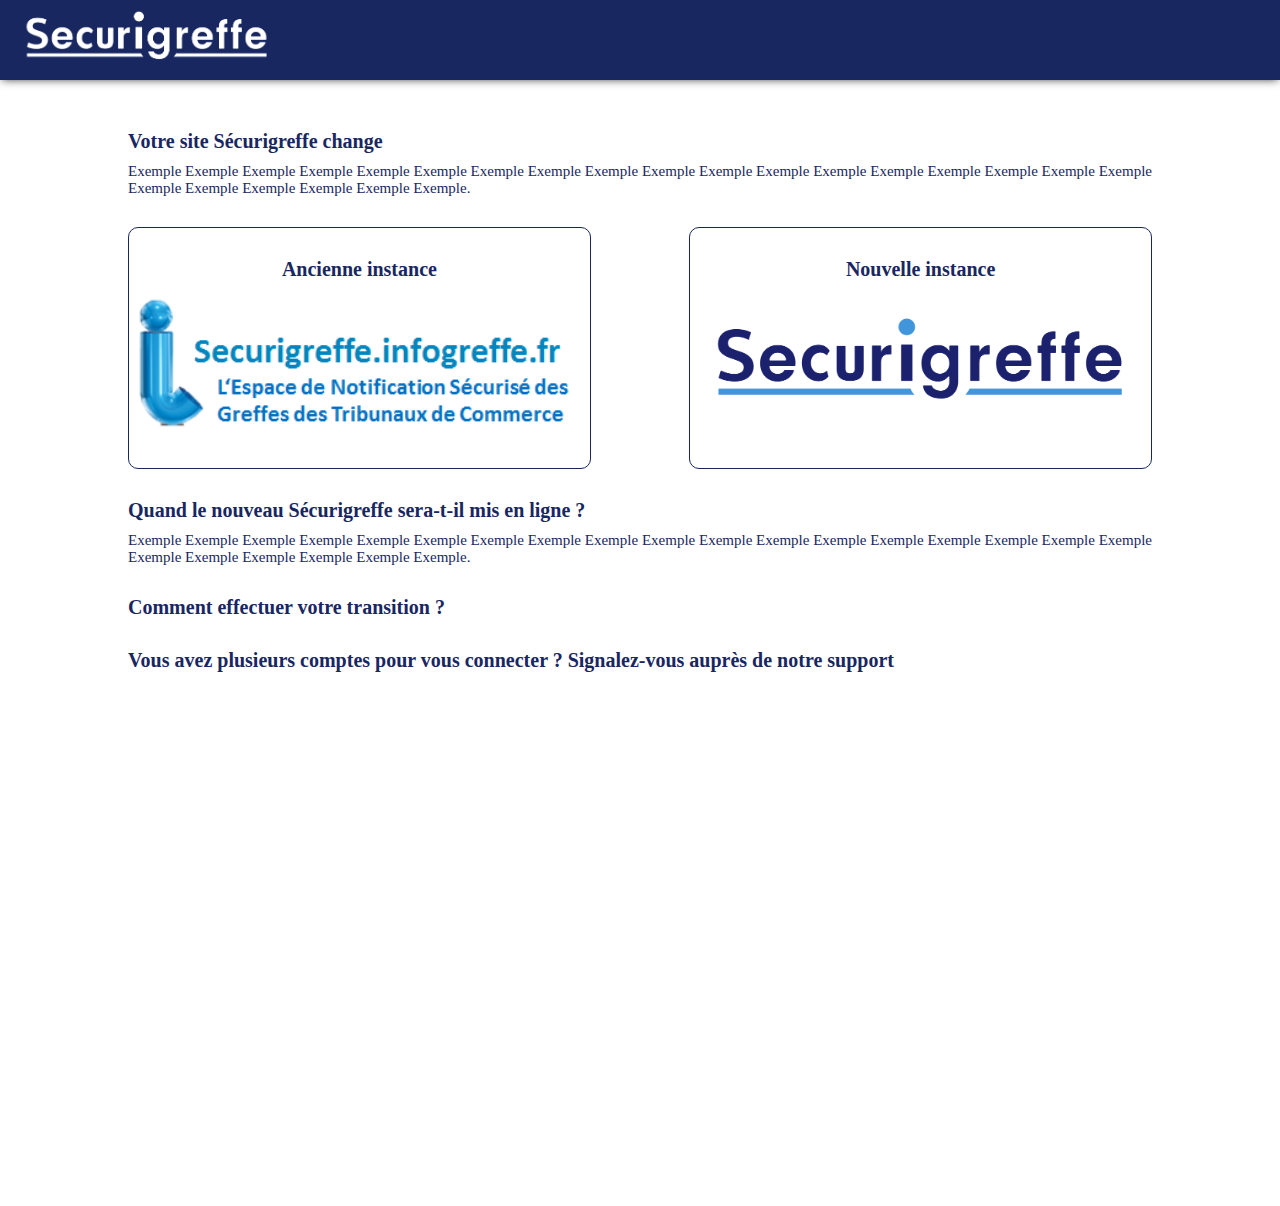
==== index.html @ da94e2ac "First Commit" ====
<!DOCTYPE html>
<html>

<head>
    <title>Sécurigreffe</title>
    <meta charset="utf-8">
    <meta name="viewport" content="width=device-width, initial-scale=1">
    <meta http-equiv="Content-Security-Policy" content="script-src 'self' 'unsafe-inline'; object-src 'none'; style-src 'self' 'unsafe-inline' https://fonts.googleapis.com">
    <link rel="stylesheet" href="css/style.css">
    <link href="https://fonts.googleapis.com/icon?family=Material+Icons" rel="stylesheet">
</head>

<body>
    <!-------------------------- Topbar ------------------------------------>
    <div class="topbar-SG bg-blue-SG">
        <div class="title-SG text-white-SG"></div>
    </div>

    <!-------------------------- Content -------------------------------->
    <div class="content">
        <!---------------------------- Text1 ---------------------------------->
        <div class="block-SG">
            <div class="text-title text-blue-SG">
                Votre site Sécurigreffe change
            </div>
            <div class="text-content text-blue-SG">
                Exemple Exemple Exemple Exemple Exemple Exemple Exemple Exemple Exemple Exemple Exemple Exemple Exemple Exemple Exemple Exemple
                Exemple Exemple Exemple Exemple Exemple Exemple Exemple Exemple.
            </div>
        </div>

        <!---------------------------- Links ---------------------------------->
        <div class="links-SG block-SG text-center-SG">
            <a class="link-block" href="https://securigreffe.infogreffe.fr/infogreffe/index.php">
                <div class="link-title text-blue-SG">
                    Ancienne instance
                </div>
                <div class="link-logo-1"></div>
            </a>
            <a class="link-block" href="#">
                <div class="link-title text-blue-SG">
                    Nouvelle instance
                </div>
                <div class="link-logo-2"></div>
            </a>
        </div>
        <!---------------------------- Text2 ---------------------------------->
        <div class="block-SG">
            <div class="text-title text-blue-SG">
                Quand le nouveau Sécurigreffe sera-t-il mis en ligne ?
            </div>
            <div class="text-content text-blue-SG">
                Exemple Exemple Exemple Exemple Exemple Exemple Exemple Exemple Exemple Exemple Exemple Exemple Exemple Exemple Exemple Exemple
                Exemple Exemple Exemple Exemple Exemple Exemple Exemple Exemple.
            </div>
        </div>
        <!---------------------------- Text3 ---------------------------------->
        <div class="block-SG">
            <div class="text-title text-blue-SG">
                Comment effectuer votre transition ?
            </div>
            <!-- <div class="text-content text-blue-SG">
                Exemple Exemple Exemple Exemple Exemple Exemple Exemple Exemple Exemple Exemple Exemple Exemple Exemple Exemple Exemple Exemple
                Exemple Exemple Exemple Exemple Exemple Exemple Exemple Exemple.
            </div> -->
        </div>
        <!---------------------------- Text4 ---------------------------------->
        <div class="block-SG">
            <div class="text-title text-blue-SG">
                Vous avez plusieurs comptes pour vous connecter ? Signalez-vous auprès de notre support
            </div>
            <!-- <div class="text-content text-blue-SG">
                Exemple Exemple Exemple Exemple Exemple Exemple Exemple Exemple Exemple Exemple Exemple Exemple Exemple Exemple Exemple Exemple
                Exemple Exemple Exemple Exemple Exemple Exemple Exemple Exemple.
            </div> -->
        </div>
        <!---------------------------- Video ---------------------------------->
        <div class="video-SG">
            <div style="position:relative;height:0;padding-bottom:56.25%">
                <iframe src="https://www.youtube.com/embed/SFB4PU3coSQ?ecver=2" width="640" height="360" frameborder="0" allow="autoplay; encrypted-media"
                    style="position:absolute;width:100%;height:100%;left:0" allowfullscreen></iframe>
            </div>
        </div>
    </div>

</body>
---- css/style.css ----
/********************************* class SG ***********************************/

.bg-blue-SG {
    background-color: var(--blue);
}

.bg-green-SG {
    background-color: var(--green);
}

.bg-yellow-SG {
    background-color: var(--yellow);
}

.bg-white-SG {
    background-color: var(--white);
}

.bg-grey-SG {
    background-color: var(--backgroud-light);
}

.text-red-SG {
    color: var(--red);
}

.text-blue-SG {
    color: var(--blue);
}

.text-yellow-SG {
    color: var(--yellow);
}

.text-white-SG {
    color: var(--white);
}

body {
    margin: 0;
}

a {
    text-decoration: none;
}

.block-SG {
    margin-bottom: 30px;
}

.text-center-SG {
    text-align: center;
}

/********************************* Fonts ***********************************/

@font-face {
    /* font-properties */
    font-family: MuktaMahee;
    src: url('./fonts/Mukta_Mahee/MuktaMahee-Medium.ttf');
}

@font-face {
    /* font-properties */
    font-family: Roboto;
    src: url('./fonts/Roboto/Roboto-Regular.ttf');
}

/********************************* Topbar ***********************************/

.topbar-SG {
    position: fixed;
    width: 100%;
    z-index: 999;
    top: 0;
    box-shadow: 0 2px 8px -2px rgba(29, 29, 29, 0.8);
}

.title-SG {
    height: 80px;
    margin: 0 10px;
    background-image: url("../assets/Logo_securigreffe_2018_blanc.png");
    background-position: left;
    background-repeat: no-repeat;
    background-size: contain;
}

/********************************* Content ***********************************/

.content {
    /* margin-top: 130px; */
    width: 80%;
    margin: 130px auto;
}

.text-title {
    font-weight: bold;
    font-size: 20px;
    margin: 10px auto;
}

.text-content {
    font-size: 15px;
    text-align: justify;
}

.links-SG {
    display: flex;
    justify-content: space-between;
}

.link-block {
    width: 45%;
    min-height: 200px;
    padding: 20px 0;
    cursor: pointer;
    border-radius: 10px;
    border: 1px solid var(--blue);
}

.link-title {
    font-weight: bold;
    font-size: 20px;
    margin: 10px auto;
}

.link-logo-1 {
    height: 150px;
    background-image: url("../assets/Logo.png");
    background-position: center;
    background-repeat: no-repeat;
    background-size: contain;
}

.link-logo-2 {
    height: 150px;
    background-image: url("../assets/Logo_securigreffe_2018_couleur.png");
    background-position: center;
    background-repeat: no-repeat;
    background-size: contain;
}

.video-SG {
    width: 65%;
    margin: auto;
}

/********************************* Color ***********************************/

:root {
    --backgroud-dark: #DCDDD7;
    --backgroud-light: #F2F2F1;
    --red: #e94b35;
    --blue: #192761;
    --green: #038c36;
    --yellow: #FEC402;
    --white: #FFF;
    --grey: #6a6a6a;
}
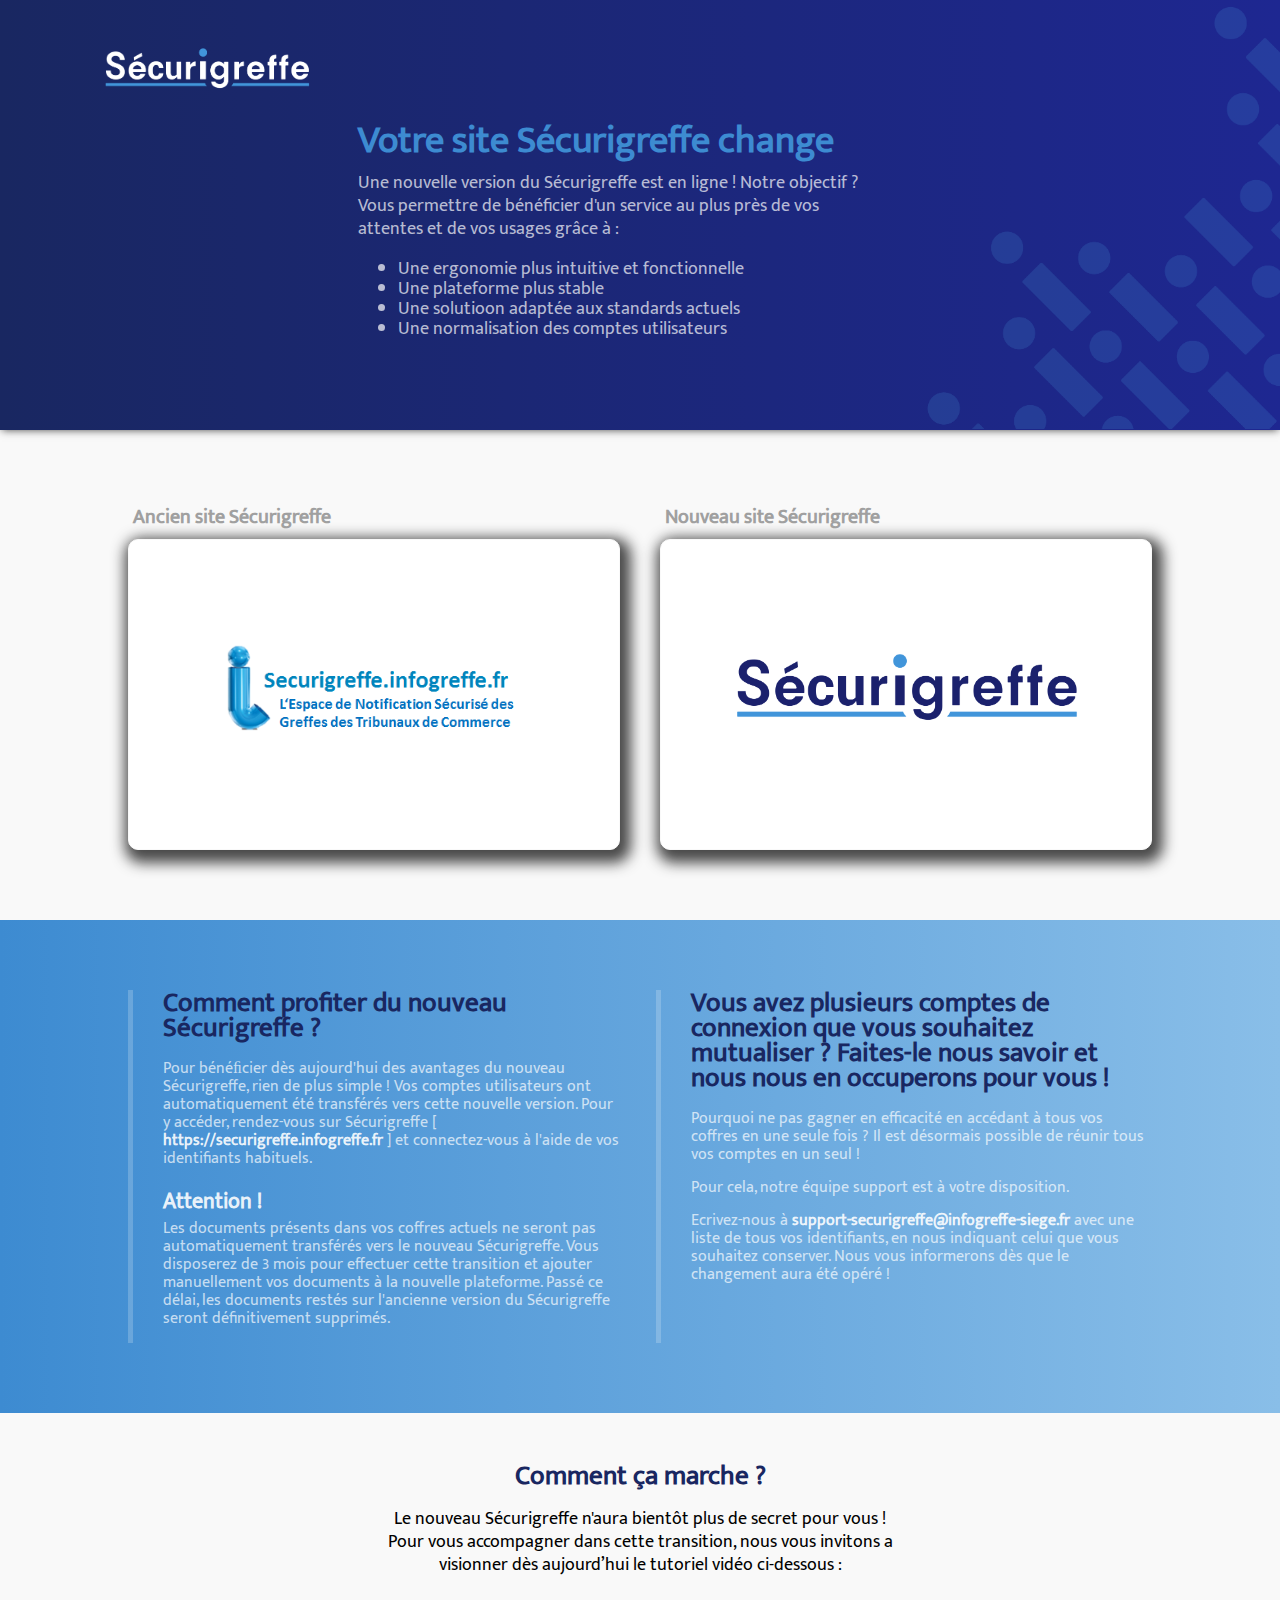
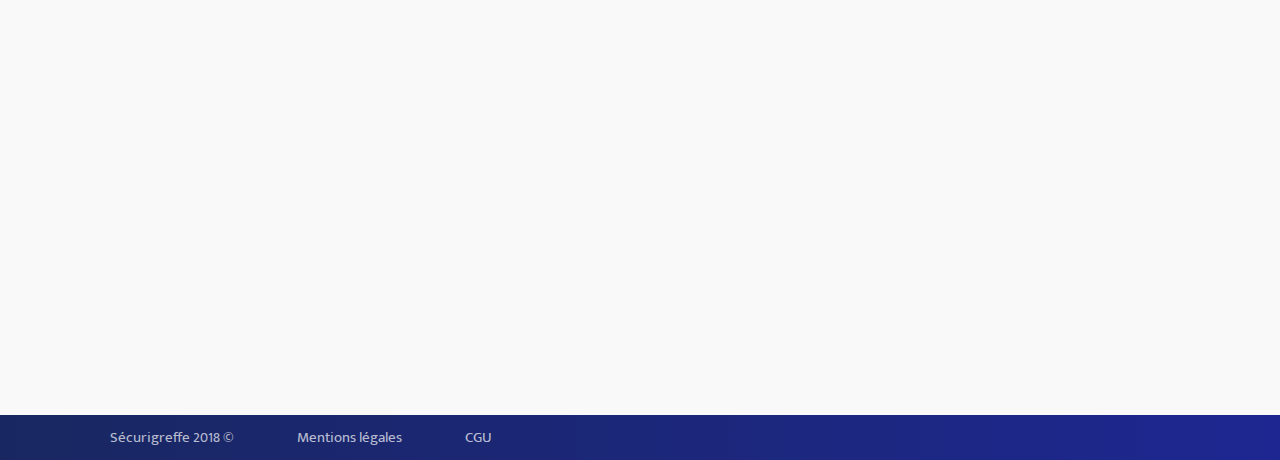
==== commit d1f50ee1: "Update" ====
--- a/index.html
+++ b/index.html
@@ -5,82 +5,124 @@
     <title>Sécurigreffe</title>
     <meta charset="utf-8">
     <meta name="viewport" content="width=device-width, initial-scale=1">
-    <meta http-equiv="Content-Security-Policy" content="script-src 'self' 'unsafe-inline'; object-src 'none'; style-src 'self' 'unsafe-inline' https://fonts.googleapis.com">
+    <!-- <meta http-equiv="Content-Security-Policy" content="script-src 'self' 'unsafe-inline'; object-src 'none'; style-src 'self' 'unsafe-inline' https://fonts.googleapis.com"> -->
     <link rel="stylesheet" href="css/style.css">
-    <link href="https://fonts.googleapis.com/icon?family=Material+Icons" rel="stylesheet">
+    <!-- <link href="https://fonts.googleapis.com/icon?family=Material+Icons" rel="stylesheet"> -->
 </head>
 
 <body>
-    <!-------------------------- Topbar ------------------------------------>
-    <div class="topbar-SG bg-blue-SG">
-        <div class="title-SG text-white-SG"></div>
+    <!-- - - - - - - - - - - - - - Topbar - - - - - - - - - - - - - -->
+    <div class="topbar-SG">
+        <div>
+            <img src="./img/Logo_securigreffe_2018_blanc.png" class="logo-transition-SG" alt="logo">
+        </div>
+        <div class="text-white-SG topbar-text-block">
+            <div class="topbar-title text-blue-sub-SG">Votre site Sécurigreffe change</div>
+            <div class="topbar-texts">
+                <div>Une nouvelle version du Sécurigreffe est en ligne ! Notre objectif ?</div>
+                <div>Vous permettre de bénéficier d'un service au plus près de vos attentes et de vos usages grâce à :</div>
+                <div>
+                    <ul>
+                        <li>Une ergonomie plus intuitive et fonctionnelle</li>
+                        <li>Une plateforme plus stable</li>
+                        <li>Une solutioon adaptée aux standards actuels</li>
+                        <li>Une normalisation des comptes utilisateurs</li>
+                    </ul>
+                </div>
+            </div>
+        </div>
+        <div>
+            <img src="./img/Motif_partiel_bleu_20.png" class="logo-SG-sub" alt="backgroud image">
+        </div>
     </div>
 
-    <!-------------------------- Content -------------------------------->
-    <div class="content">
-        <!---------------------------- Text1 ---------------------------------->
-        <div class="block-SG">
-            <div class="text-title text-blue-SG">
-                Votre site Sécurigreffe change
+    <!-- - - - - - - - - - - - - - Content - - - - - - - - - - - - -->
+    <div class="content-page">
+
+        <!-- - - - - - - - - Plateformes - - - - - - - - -->
+        <div class="plateformes-SG block-SG text-center-SG content">
+            <div class="plateforme-block">
+                <div class="plateforme-title text-grey-SG">Ancien site Sécurigreffe</div>
+                <div class="plateforme-block-a bg-white-SG">
+                    <a class="" href="https://securigreffe.infogreffe.fr/infogreffe/index.php">
+                        <img src="./img/Logo.png" class="plateforme-logo-1" alt="ancienne instance">
+                    </a>
+                </div>
             </div>
-            <div class="text-content text-blue-SG">
-                Exemple Exemple Exemple Exemple Exemple Exemple Exemple Exemple Exemple Exemple Exemple Exemple Exemple Exemple Exemple Exemple
-                Exemple Exemple Exemple Exemple Exemple Exemple Exemple Exemple.
+            <div class="plateforme-block">
+                <div class="plateforme-title text-grey-SG">Nouveau site Sécurigreffe</div>
+                <div class="plateforme-block-a bg-white-SG">
+                    <a class="" href="#">
+                        <img src="./img/Logo_securigreffe_2018_couleur.png" class="plateforme-logo-2" alt="nouvelle instance">
+                    </a>
+                </div>
+            </div>
+        </div>
+        <!-- - - - - - - - - Text1 - - - - - - - - -->
+        <div class="text-SG-block block-SG">
+            <div class="text-SG content text-white-SG">
+                <div class="text-SG-block-a">
+                    <div class="text-title text-blue-SG">
+                        Comment profiter du nouveau Sécurigreffe ?
+                    </div>
+                    <div class="text-content">
+                        Pour bénéﬁcier dès aujourd'hui des avantages du nouveau Sécurigreffe, rien de plus simple ! Vos comptes utilisateurs ont
+                        automatiquement été transférés vers cette nouvelle version. Pour y accéder, rendez-vous sur Sécurigreffe
+                        [
+                        <a href="https://securigreffe.infogreffe.fr" target="_blank" class="text-link">https://securigreffe.infogreffe.fr</a> ] et connectez-vous à l'aide de vos identifiants habituels.
+                    </div>
+                    <div class="a">
+                        Attention !
+                    </div>
+                    <div class="text-content">
+                        Les documents présents dans vos coffres actuels ne seront pas automatiquement transférés vers le nouveau Sécurigreffe. Vous
+                        disposerez de 3 mois pour effectuer cette transition et ajouter manuellement vos documents à la nouvelle
+                        plateforme. Passé ce délai, les documents restés sur l'ancienne version du Sécurigreffe seront définitivement
+                        supprimés.
+                    </div>
+                </div>
+
+                <div class="text-SG-block-a">
+                    <div class="text-title text-blue-SG">
+                        Vous avez plusieurs comptes de connexion que vous souhaitez mutualiser ? Faites-le nous savoir et nous nous en occuperons
+                        pour vous !
+                    </div>
+                    <div class="text-content">
+                        Pourquoi ne pas gagner en efficacité en accédant à tous vos coffres en une seule fois ? Il est désormais possible de réunir
+                        tous vos comptes en un seul !
+                    </div>
+                    <div class="text-content">
+                        Pour cela, notre équipe support est à votre disposition.
+                    </div>
+                    <div class="text-content">
+                        Ecrivez-nous à
+                        <a href="mailto:support-securigreffe@infogreffe-siege.fr" class="text-link">support-securigreffe@infogreffe-siege.fr</a> avec une liste de tous vos identifiants, en nous indiquant
+                        celui que vous souhaitez conserver. Nous vous informerons dès que le changement aura été opéré !
+                    </div>
+                </div>
             </div>
         </div>
 
-        <!---------------------------- Links ---------------------------------->
-        <div class="links-SG block-SG text-center-SG">
-            <a class="link-block" href="https://securigreffe.infogreffe.fr/infogreffe/index.php">
-                <div class="link-title text-blue-SG">
-                    Ancienne instance
-                </div>
-                <div class="link-logo-1"></div>
-            </a>
-            <a class="link-block" href="#">
-                <div class="link-title text-blue-SG">
-                    Nouvelle instance
-                </div>
-                <div class="link-logo-2"></div>
-            </a>
+        <!-- - - - - - - - - Text2 - - - - - - - - -->
+        <div class="block-SG text2-SG">
+            <div class="text-title text-blue-SG">Comment ça marche ?</div>
+            <div class="text2-content">Le nouveau Sécurigreffe n'aura bientôt plus de secret pour vous !</div>
+            <div class="text2-content">Pour vous accompagner dans cette transition, nous vous invitons a visionner dès aujourd’hui le tutoriel vidéo
+                ci-dessous : </div>
         </div>
-        <!---------------------------- Text2 ---------------------------------->
-        <div class="block-SG">
-            <div class="text-title text-blue-SG">
-                Quand le nouveau Sécurigreffe sera-t-il mis en ligne ?
-            </div>
-            <div class="text-content text-blue-SG">
-                Exemple Exemple Exemple Exemple Exemple Exemple Exemple Exemple Exemple Exemple Exemple Exemple Exemple Exemple Exemple Exemple
-                Exemple Exemple Exemple Exemple Exemple Exemple Exemple Exemple.
-            </div>
-        </div>
-        <!---------------------------- Text3 ---------------------------------->
-        <div class="block-SG">
-            <div class="text-title text-blue-SG">
-                Comment effectuer votre transition ?
-            </div>
-            <!-- <div class="text-content text-blue-SG">
-                Exemple Exemple Exemple Exemple Exemple Exemple Exemple Exemple Exemple Exemple Exemple Exemple Exemple Exemple Exemple Exemple
-                Exemple Exemple Exemple Exemple Exemple Exemple Exemple Exemple.
-            </div> -->
-        </div>
-        <!---------------------------- Text4 ---------------------------------->
-        <div class="block-SG">
-            <div class="text-title text-blue-SG">
-                Vous avez plusieurs comptes pour vous connecter ? Signalez-vous auprès de notre support
-            </div>
-            <!-- <div class="text-content text-blue-SG">
-                Exemple Exemple Exemple Exemple Exemple Exemple Exemple Exemple Exemple Exemple Exemple Exemple Exemple Exemple Exemple Exemple
-                Exemple Exemple Exemple Exemple Exemple Exemple Exemple Exemple.
-            </div> -->
-        </div>
-        <!---------------------------- Video ---------------------------------->
-        <div class="video-SG">
+        <!-- - - - - - - - - Video - - - - - - - - -->
+        <div class="block-SG video-SG">
             <div style="position:relative;height:0;padding-bottom:56.25%">
-                <iframe src="https://www.youtube.com/embed/SFB4PU3coSQ?ecver=2" width="640" height="360" frameborder="0" allow="autoplay; encrypted-media"
+                <iframe src="https://www.youtube.com/embed/N06EMQr9bGY?ecver=2" width="640" height="360" frameborder="0" allow="autoplay; encrypted-media"
                     style="position:absolute;width:100%;height:100%;left:0" allowfullscreen></iframe>
             </div>
         </div>
     </div>
 
+    <!-- - - - - - - - - - - - - - Footer - - - - - - - - - - - - -->
+    <div class="footer-SG text-white-SG">
+        <span class="footer-SG-link">Sécurigreffe 2018 &copy;</span>
+        <a href="#" target="_blank" class="footer-SG-link text-white-SG">Mentions légales</a>
+        <a href="./cgu.html" target="_blank" class="footer-SG-link text-white-SG">CGU</a>
+    </div>
 </body>--- a/css/style.css
+++ b/css/style.css
@@ -1,43 +1,53 @@
-/********************************* class SG ***********************************/
+/********************************* Tools SG *********************************/
 
 .bg-blue-SG {
-    background-color: var(--blue);
+    background-color: #192761;
 }
 
 .bg-green-SG {
-    background-color: var(--green);
+    background-color: #038c36;
 }
 
 .bg-yellow-SG {
-    background-color: var(--yellow);
+    background-color: #FEC402;
 }
 
 .bg-white-SG {
-    background-color: var(--white);
+    background-color: #FFF;
 }
 
 .bg-grey-SG {
-    background-color: var(--backgroud-light);
+    background-color: #F2F2F1;
 }
 
 .text-red-SG {
-    color: var(--red);
+    color: #e94b35;
 }
 
 .text-blue-SG {
-    color: var(--blue);
+    color: #192761;
+}
+
+.text-blue-sub-SG {
+    color: #3d8bd1;
 }
 
 .text-yellow-SG {
-    color: var(--yellow);
+    color: #FEC402;
 }
 
 .text-white-SG {
-    color: var(--white);
+    color: rgba(255, 255, 255, .7);
+}
+
+.text-grey-SG {
+    color: #a0a0a0;
 }
 
 body {
     margin: 0;
+    font-family: MuktaMahee;
+    background-color: #f9f9f9;
 }
 
 a {
@@ -45,115 +55,314 @@
 }
 
 .block-SG {
-    margin-bottom: 30px;
+    margin-top: 50px !important;
+    margin-bottom: 50px !important;
 }
 
 .text-center-SG {
     text-align: center;
 }
 
-/********************************* Fonts ***********************************/
+/********************************* Fonts *********************************/
 
 @font-face {
     /* font-properties */
     font-family: MuktaMahee;
-    src: url('./fonts/Mukta_Mahee/MuktaMahee-Medium.ttf');
+    font-style: normal;
+    src: url('./fonts/Mukta_Mahee/mukta-mahee-v2-latin-regular.eot'), /* url('./fonts/Mukta_Mahee/mukta-mahee-v2-latin-regular.svg'), */
+    url('./fonts/Mukta_Mahee/mukta-mahee-v2-latin-regular.ttf'), url('./fonts/Mukta_Mahee/mukta-mahee-v2-latin-regular.woff'), url('./fonts/Mukta_Mahee/mukta-mahee-v2-latin-regular.woff2');
 }
 
 @font-face {
     /* font-properties */
     font-family: Roboto;
-    src: url('./fonts/Roboto/Roboto-Regular.ttf');
-}
-
-/********************************* Topbar ***********************************/
+    font-style: normal;
+    src: url('./fonts/Roboto/roboto-v18-latin-regular.eot'), url('./fonts/Roboto/roboto-v18-latin-regular.svg'), url('./fonts/Roboto/roboto-v18-latin-regular.ttf'), url('./fonts/Roboto/roboto-v18-latin-regular.woff'), url('./fonts/Roboto/roboto-v18-latin-regular.woff2');
+}
+
+/******************************************************* Transition *******************************************************/
+
+/********************************* Topbar *********************************/
 
 .topbar-SG {
-    position: fixed;
     width: 100%;
-    z-index: 999;
-    top: 0;
+    height: 430px;
     box-shadow: 0 2px 8px -2px rgba(29, 29, 29, 0.8);
-}
-
-.title-SG {
-    height: 80px;
-    margin: 0 10px;
-    background-image: url("../assets/Logo_securigreffe_2018_blanc.png");
-    background-position: left;
-    background-repeat: no-repeat;
-    background-size: contain;
-}
-
-/********************************* Content ***********************************/
+    background: -webkit-linear-gradient(left, #192761, #1e2791);
+    /* Safari */
+    background: -o-linear-gradient(right, #192761, #1e2791);
+    /* Opera */
+    background: -moz-linear-gradient(right, #192761, #1e2791);
+    /* Firefox */
+    background: linear-gradient(to right, #192761, #1e2791);
+}
+
+.topbar-text-block {
+    width: 40%;
+    margin-left: 28%;
+}
+
+.topbar-title {
+    font-weight: bold;
+    font-size: 38px;
+}
+
+.topbar-texts {
+    font-size: 18px;
+    line-height: 23px;
+}
+
+.topbar-texts ul li {
+    line-height: 20px;
+}
+
+.logo-transition-SG {
+    height: 60px;
+    margin: 40px 90px;
+    margin-bottom: 0 !important;
+    z-index: 9999;
+}
+
+.logo-SG-sub {
+    position: absolute;
+    float: right;
+    top: -196px;
+    right: 0;
+    height: 1200px;
+    z-index: 9999;
+    -webkit-clip-path: inset(0 0 575px 0);
+    -o-clip-path: inset(0 0 575px 0);
+    -moz-clip-path: inset(0 0 575px 0);
+    clip-path: inset(0 0 575px 0);
+}
+
+/********************************* Content *********************************/
 
 .content {
-    /* margin-top: 130px; */
     width: 80%;
-    margin: 130px auto;
-}
-
-.text-title {
-    font-weight: bold;
-    font-size: 20px;
-    margin: 10px auto;
-}
-
-.text-content {
-    font-size: 15px;
-    text-align: justify;
-}
-
-.links-SG {
+    margin: 0 auto;
+    z-index: 99999;
+}
+
+.content-page {
+    padding-bottom: 50px;
+}
+
+/*********** Plateforme ***********/
+
+.plateformes-SG {
     display: flex;
     justify-content: space-between;
 }
 
-.link-block {
-    width: 45%;
+.plateforme-block {
+    width: 48%;
     min-height: 200px;
     padding: 20px 0;
+}
+
+.plateforme-block-a {
+    padding: 100px 50px;
     cursor: pointer;
     border-radius: 10px;
-    border: 1px solid var(--blue);
-}
-
-.link-title {
+    border: 1px solid #f9f9f9;
+    box-shadow: 4px 6px 14px 7px rgba(29, 29, 29, 0.8);
+}
+
+.plateforme-block-a:active {
+    box-shadow: 0px 2px 6px 1px rgba(29, 29, 29, 0.8);
+}
+
+.plateforme-title {
+    text-align: left;
     font-weight: bold;
     font-size: 20px;
-    margin: 10px auto;
-}
-
-.link-logo-1 {
-    height: 150px;
-    background-image: url("../assets/Logo.png");
-    background-position: center;
-    background-repeat: no-repeat;
-    background-size: contain;
-}
-
-.link-logo-2 {
-    height: 150px;
-    background-image: url("../assets/Logo_securigreffe_2018_couleur.png");
-    background-position: center;
-    background-repeat: no-repeat;
-    background-size: contain;
+    margin-left: 5px;
+    margin-bottom: 5px;
+}
+
+.plateforme-logo-1 {
+    height: 100px;
+}
+
+.plateforme-logo-2 {
+    height: 100px;
+}
+
+/*********** Text1 ***********/
+
+.text-SG {
+    display: flex;
+    justify-content: space-between;
+    text-align: left;
+    padding: 70px 30px;
+}
+
+.text-SG-block {
+    width: 100%;
+    background: -webkit-linear-gradient(left, #3d8bd1, #89bee8);
+    /* Safari */
+    background: -o-linear-gradient(right, #3d8bd1, #89bee8);
+    /* Opera */
+    background: -moz-linear-gradient(right, #3d8bd1, #89bee8);
+    /* Firefox */
+    background: linear-gradient(to right, #3d8bd1, #89bee8);
+}
+
+.text-SG-block-a {
+    padding-left: 30px;
+    width: 45%;
+    border-left: 5px solid rgba(255, 255, 255, .2);
+}
+
+.text-title {
+    font-weight: 900;
+    font-size: 27px;
+    margin-top: 0 !important;
+    margin: 20px auto;
+    line-height: 25px;
+}
+
+.text-content {
+    font-size: 16px;
+    line-height: 18px;
+    margin-bottom: 15px;
+}
+
+.text-SG-block-a .a {
+    font-size: 22px;
+    font-weight: bold;
+    color: rgba(255, 255, 255, .9);
+}
+
+.text-link {
+    font-weight: bold;
+    color: rgba(255, 255, 255, .9);
+}
+
+/*********** Text2 ***********/
+
+.text2-SG {
+    text-align: center;
+    width: 40%;
+    margin: auto;
+}
+
+.text2-content {
+    font-size: 18px;
+    line-height: 23px;
 }
 
 .video-SG {
-    width: 65%;
+    width: 40%;
     margin: auto;
 }
 
-/********************************* Color ***********************************/
-
-:root {
-    --backgroud-dark: #DCDDD7;
-    --backgroud-light: #F2F2F1;
-    --red: #e94b35;
-    --blue: #192761;
-    --green: #038c36;
-    --yellow: #FEC402;
-    --white: #FFF;
-    --grey: #6a6a6a;
+/********************************* Content *********************************/
+
+.footer-SG {
+    /* width: 100%; */
+    padding: 10px 80px;
+    font-size: 15px;
+    background: -webkit-linear-gradient(left, #192761, #1e2791);
+    /* Safari */
+    background: -o-linear-gradient(right, #192761, #1e2791);
+    /* Opera */
+    background: -moz-linear-gradient(right, #192761, #1e2791);
+    /* Firefox */
+    background: linear-gradient(to right, #192761, #1e2791);
+}
+
+.footer-SG-link {
+    margin: 0 30px;
+}
+
+/******************************************************* CGU *******************************************************/
+
+/********************************* Topbar *********************************/
+
+.topbar-cgu-SG {
+    height: 100% !important;
+}
+
+.logo-SG {
+    height: 60px;
+    margin: 5px 20px;
+}
+
+.logp-cgu-SG {
+    top: -185px;
+    height: 587px;
+    -webkit-clip-path: inset(0 0 324px 0);
+    -o-clip-path: inset(0 0 324px 0);
+    -moz-clip-path: inset(0 0 324px 0);
+    clip-path: inset(0 0 324px 0);
+}
+
+/********************************* Content *********************************/
+
+.content-cgu-page {
+    width: 80%;
+    margin: 30px auto;
+}
+
+.cgu-thematique-icon {
+    vertical-align: -7px;
+}
+
+.cgu-page {
+    margin-top: 50px;
+    margin-bottom: 80px;
+    border-collapse: collapse;
+    clear: both;
+    display: table;
+    border-spacing: 0;
+    table-layout: auto;
+}
+
+.cgu-page-tab-column {
+    display: table-cell;
+    vertical-align: top;
+}
+
+.cgu-page-sidebar {
+    background: url("../img/separateur.png") no-repeat 220px -50px;
+    width: 25%;
+    min-height: 300px;
+    padding-right: 60px;
+}
+
+.cgu-page-sidebar-title {
+    font-weight: bold;
+    font-size: 25px;
+}
+
+.cgu-page-sidebar-text ul {
+    list-style-type: none;
+    padding: 0;
+}
+
+.cgu-page-content-block:not(:last-child) {
+    padding-bottom: 30px;
+}
+
+.cgu-page-content-title {
+    font-weight: bold;
+    font-size: 24px;
+    padding: 10px 0;
+}
+
+.cgu-page-content-subtitle {
+    font-weight: bold;
+    font-size: 18px;
+    padding: 6px 0;
+}
+
+.cgu-page-content-text {
+    line-height: 20px;
+    font-size: 15px;
+}
+
+.cgu-page-content-text:not(:last-child) {
+    margin-bottom: 20px;
 }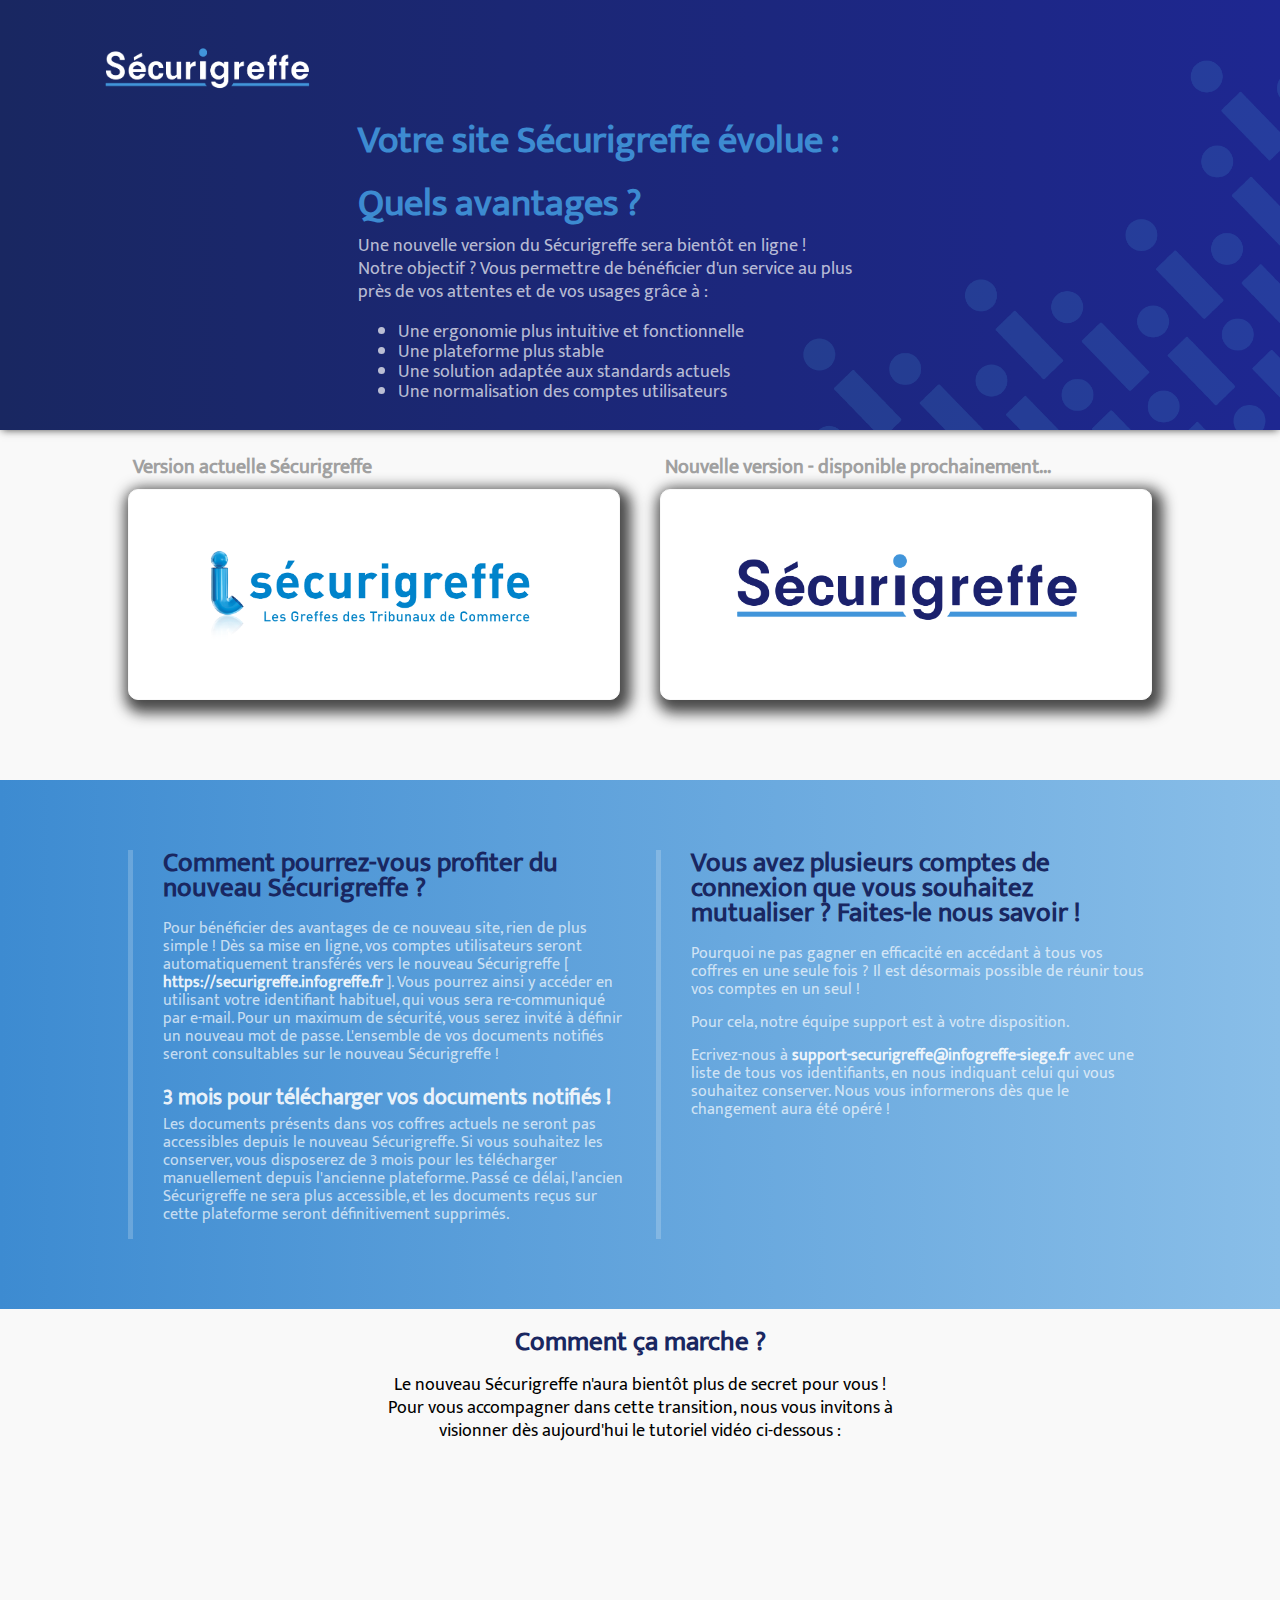
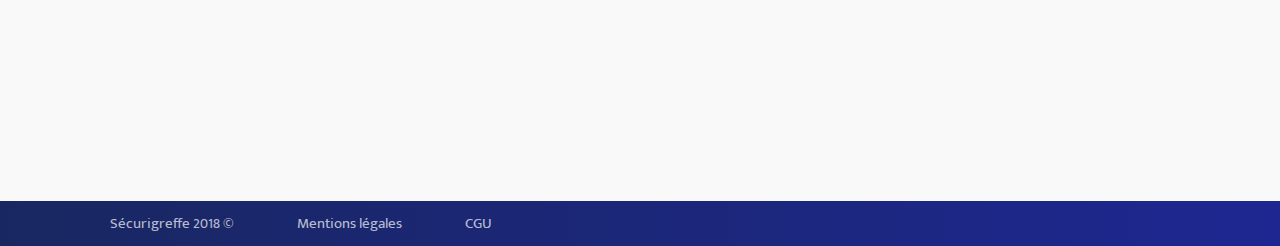
==== commit e1c0a332: "Update 04/06/2018" ====
--- a/index.html
+++ b/index.html
@@ -5,34 +5,38 @@
     <title>Sécurigreffe</title>
     <meta charset="utf-8">
     <meta name="viewport" content="width=device-width, initial-scale=1">
-    <!-- <meta http-equiv="Content-Security-Policy" content="script-src 'self' 'unsafe-inline'; object-src 'none'; style-src 'self' 'unsafe-inline' https://fonts.googleapis.com"> -->
+    <meta http-equiv="Content-Security-Policy" content="script-src 'self' 'unsafe-inline'; object-src 'none'; style-src 'self' 'unsafe-inline' https://fonts.googleapis.com">
     <link rel="stylesheet" href="css/style.css">
-    <!-- <link href="https://fonts.googleapis.com/icon?family=Material+Icons" rel="stylesheet"> -->
+    <link href="https://fonts.googleapis.com/icon?family=Material+Icons" rel="stylesheet">
 </head>
 
 <body>
     <!-- - - - - - - - - - - - - - Topbar - - - - - - - - - - - - - -->
     <div class="topbar-SG">
         <div>
-            <img src="./img/Logo_securigreffe_2018_blanc.png" class="logo-transition-SG" alt="logo">
+            <a href="./index.html">
+                <img src="./img/Logo_securigreffe_2018_blanc.png" class="logo-transition-SG" alt="logo">
+            </a>
         </div>
         <div class="text-white-SG topbar-text-block">
-            <div class="topbar-title text-blue-sub-SG">Votre site Sécurigreffe change</div>
+            <div class="topbar-title text-blue-sub-SG">Votre site Sécurigreffe évolue :</div>
+            <div class="topbar-title text-blue-sub-SG">Quels avantages ?</div>
             <div class="topbar-texts">
-                <div>Une nouvelle version du Sécurigreffe est en ligne ! Notre objectif ?</div>
-                <div>Vous permettre de bénéficier d'un service au plus près de vos attentes et de vos usages grâce à :</div>
+                <div>Une nouvelle version du Sécurigreffe sera bientôt en ligne !</div>
+                <div>Notre objectif ? Vous permettre de bénéficier d'un service au plus près de vos attentes et de vos usages
+                    grâce à :</div>
                 <div>
                     <ul>
                         <li>Une ergonomie plus intuitive et fonctionnelle</li>
                         <li>Une plateforme plus stable</li>
-                        <li>Une solutioon adaptée aux standards actuels</li>
+                        <li>Une solution adaptée aux standards actuels</li>
                         <li>Une normalisation des comptes utilisateurs</li>
                     </ul>
                 </div>
             </div>
         </div>
         <div>
-            <img src="./img/Motif_partiel_bleu_20.png" class="logo-SG-sub" alt="backgroud image">
+            <img src="./img/motif_i_1.png" class="logo-SG-sub" alt="backgroud image">
         </div>
     </div>
 
@@ -40,9 +44,9 @@
     <div class="content-page">
 
         <!-- - - - - - - - - Plateformes - - - - - - - - -->
-        <div class="plateformes-SG block-SG text-center-SG content">
+        <div class="plateformes-SG text-center-SG content">
             <div class="plateforme-block">
-                <div class="plateforme-title text-grey-SG">Ancien site Sécurigreffe</div>
+                <div class="plateforme-title text-grey-SG">Version actuelle Sécurigreffe</div>
                 <div class="plateforme-block-a bg-white-SG">
                     <a class="" href="https://securigreffe.infogreffe.fr/infogreffe/index.php">
                         <img src="./img/Logo.png" class="plateforme-logo-1" alt="ancienne instance">
@@ -50,7 +54,7 @@
                 </div>
             </div>
             <div class="plateforme-block">
-                <div class="plateforme-title text-grey-SG">Nouveau site Sécurigreffe</div>
+                <div class="plateforme-title text-grey-SG">Nouvelle version - disponible prochainement...</div>
                 <div class="plateforme-block-a bg-white-SG">
                     <a class="" href="#">
                         <img src="./img/Logo_securigreffe_2018_couleur.png" class="plateforme-logo-2" alt="nouvelle instance">
@@ -59,33 +63,34 @@
             </div>
         </div>
         <!-- - - - - - - - - Text1 - - - - - - - - -->
-        <div class="text-SG-block block-SG">
+        <div class="text-SG-block">
             <div class="text-SG content text-white-SG">
                 <div class="text-SG-block-a">
                     <div class="text-title text-blue-SG">
-                        Comment profiter du nouveau Sécurigreffe ?
+                        Comment pourrez-vous profiter du nouveau Sécurigreffe ?
                     </div>
                     <div class="text-content">
-                        Pour bénéﬁcier dès aujourd'hui des avantages du nouveau Sécurigreffe, rien de plus simple ! Vos comptes utilisateurs ont
-                        automatiquement été transférés vers cette nouvelle version. Pour y accéder, rendez-vous sur Sécurigreffe
-                        [
-                        <a href="https://securigreffe.infogreffe.fr" target="_blank" class="text-link">https://securigreffe.infogreffe.fr</a> ] et connectez-vous à l'aide de vos identifiants habituels.
+                        Pour bénéficier des avantages de ce nouveau site, rien de plus simple ! Dès sa mise en ligne, vos comptes utilisateurs seront
+                        automatiquement transférés vers le nouveau Sécurigreffe [
+                        <a href="https://securigreffe.infogreffe.fr" target="_blank" class="text-link">https://securigreffe.infogreffe.fr</a> ]. Vous pourrez ainsi y accéder en utilisant votre identifiant
+                        habituel, qui vous sera re-communiqué par e-mail. Pour un maximum de sécurité, vous serez invité
+                        à définir un nouveau mot de passe. L'ensemble de vos documents notifiés seront consultables sur le
+                        nouveau Sécurigreffe !
                     </div>
                     <div class="a">
-                        Attention !
+                        3 mois pour télécharger vos documents notifiés !
                     </div>
                     <div class="text-content">
-                        Les documents présents dans vos coffres actuels ne seront pas automatiquement transférés vers le nouveau Sécurigreffe. Vous
-                        disposerez de 3 mois pour effectuer cette transition et ajouter manuellement vos documents à la nouvelle
-                        plateforme. Passé ce délai, les documents restés sur l'ancienne version du Sécurigreffe seront définitivement
-                        supprimés.
+                        Les documents présents dans vos coffres actuels ne seront pas accessibles depuis le nouveau Sécurigreffe. Si vous souhaitez
+                        les conserver, vous disposerez de 3 mois pour les télécharger manuellement depuis l'ancienne plateforme.
+                        Passé ce délai, l'ancien Sécurigreffe ne sera plus accessible, et les documents reçus sur cette plateforme
+                        seront définitivement supprimés.
                     </div>
                 </div>
 
                 <div class="text-SG-block-a">
                     <div class="text-title text-blue-SG">
-                        Vous avez plusieurs comptes de connexion que vous souhaitez mutualiser ? Faites-le nous savoir et nous nous en occuperons
-                        pour vous !
+                        Vous avez plusieurs comptes de connexion que vous souhaitez mutualiser ? Faites-le nous savoir !
                     </div>
                     <div class="text-content">
                         Pourquoi ne pas gagner en efficacité en accédant à tous vos coffres en une seule fois ? Il est désormais possible de réunir
@@ -97,21 +102,22 @@
                     <div class="text-content">
                         Ecrivez-nous à
                         <a href="mailto:support-securigreffe@infogreffe-siege.fr" class="text-link">support-securigreffe@infogreffe-siege.fr</a> avec une liste de tous vos identifiants, en nous indiquant
-                        celui que vous souhaitez conserver. Nous vous informerons dès que le changement aura été opéré !
+                        celui qui vous souhaitez conserver. Nous vous informerons dès que le changement aura été opéré !
                     </div>
                 </div>
             </div>
         </div>
 
         <!-- - - - - - - - - Text2 - - - - - - - - -->
-        <div class="block-SG text2-SG">
+        <div class="text2-SG">
             <div class="text-title text-blue-SG">Comment ça marche ?</div>
             <div class="text2-content">Le nouveau Sécurigreffe n'aura bientôt plus de secret pour vous !</div>
-            <div class="text2-content">Pour vous accompagner dans cette transition, nous vous invitons a visionner dès aujourd’hui le tutoriel vidéo
-                ci-dessous : </div>
+            <div class="text2-content">Pour vous accompagner dans cette transition, nous vous invitons à visionner dès aujourd'hui le tutoriel vidéo
+                ci-dessous :
+            </div>
         </div>
         <!-- - - - - - - - - Video - - - - - - - - -->
-        <div class="block-SG video-SG">
+        <div class="video-SG">
             <div style="position:relative;height:0;padding-bottom:56.25%">
                 <iframe src="https://www.youtube.com/embed/N06EMQr9bGY?ecver=2" width="640" height="360" frameborder="0" allow="autoplay; encrypted-media"
                     style="position:absolute;width:100%;height:100%;left:0" allowfullscreen></iframe>
--- a/css/style.css
+++ b/css/style.css
@@ -126,6 +126,15 @@
 .logo-SG-sub {
     position: absolute;
     float: right;
+    top: 0;
+    right: 0;
+    height: 430px;
+    z-index: 9999;
+}
+
+/* .logo-SG-sub {
+    position: absolute;
+    float: right;
     top: -196px;
     right: 0;
     height: 1200px;
@@ -134,7 +143,7 @@
     -o-clip-path: inset(0 0 575px 0);
     -moz-clip-path: inset(0 0 575px 0);
     clip-path: inset(0 0 575px 0);
-}
+} */
 
 /********************************* Content *********************************/
 
@@ -152,6 +161,7 @@
 
 .plateformes-SG {
     display: flex;
+    height: 350px;
     justify-content: space-between;
 }
 
@@ -162,7 +172,7 @@
 }
 
 .plateforme-block-a {
-    padding: 100px 50px;
+    padding: 50px 50px;
     cursor: pointer;
     border-radius: 10px;
     border: 1px solid #f9f9f9;
@@ -245,6 +255,7 @@
 .text2-SG {
     text-align: center;
     width: 40%;
+    padding: 20px 50px;
     margin: auto;
 }
 
@@ -291,12 +302,8 @@
 }
 
 .logp-cgu-SG {
-    top: -185px;
-    height: 587px;
-    -webkit-clip-path: inset(0 0 324px 0);
-    -o-clip-path: inset(0 0 324px 0);
-    -moz-clip-path: inset(0 0 324px 0);
-    clip-path: inset(0 0 324px 0);
+    top: -41px;
+    height: 120px !important;
 }
 
 /********************************* Content *********************************/
